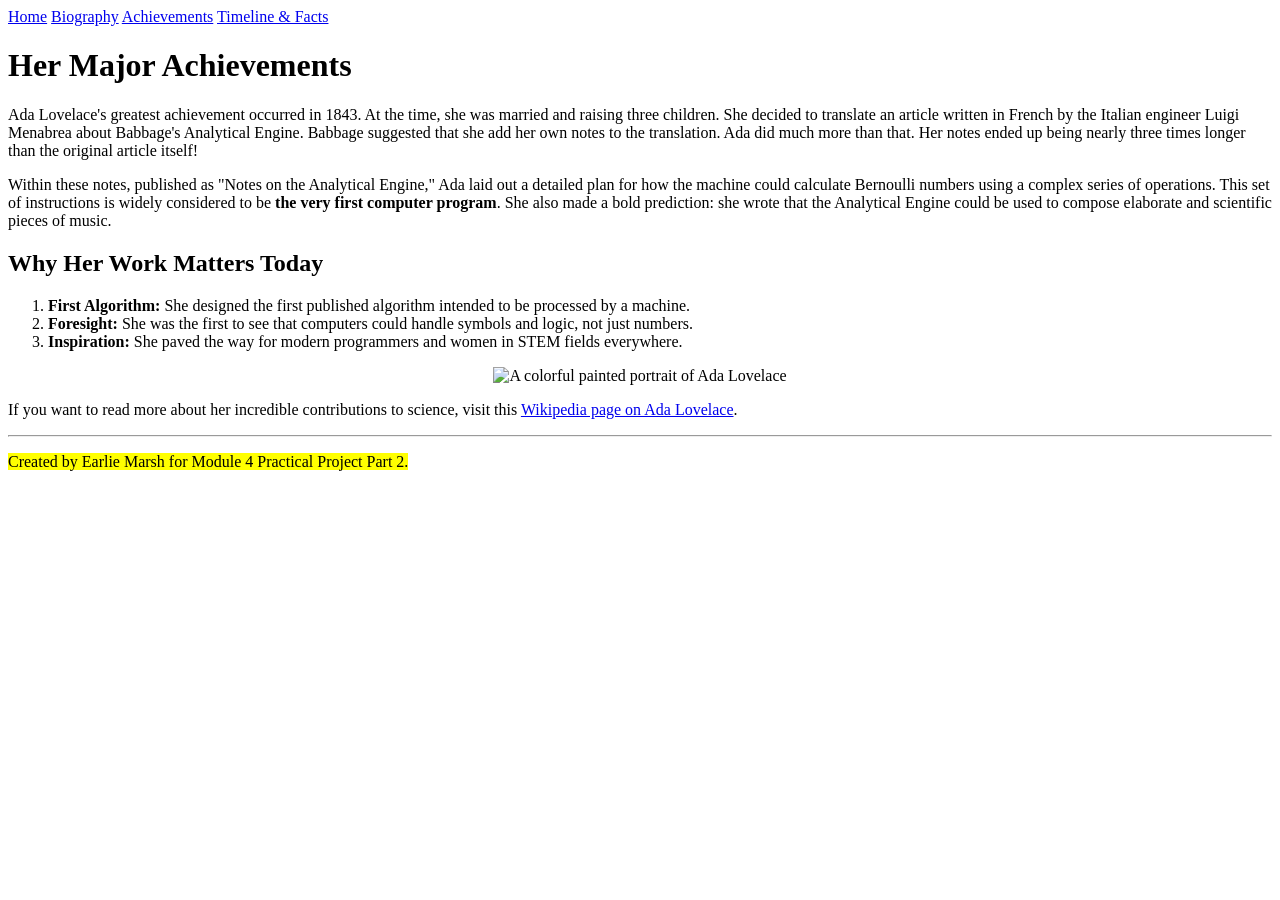
==== achievements.html @ 4577b838 "Fix typo in achievements.html filename" ====
<!DOCTYPE html>
<!-- Declaration: This is an HTML5 document -->
<html lang="en">
<head>
    <title>Ada Lovelace - Achievements</title>
    <meta charset="UTF-8">
    <meta name="referrer" content="no-referrer">
    <!-- Link to External CSS -->
    <link rel="stylesheet" href="style.css">
</head>
<body>

    <!-- Navigation Menu -->
    <div class="navigation">
        <a href="index.html">Home</a>
        <a href="biography.html">Biography</a>
        <a href="achievements.html">Achievements</a>
        <a href="timeline.html">Timeline & Facts</a>
    </div>

    <h1>Her Major Achievements</h1>

    <p>
        Ada Lovelace's greatest achievement occurred in 1843. At the time, she was married and raising three children. She decided to translate an article written in French by the Italian engineer Luigi Menabrea about Babbage's Analytical Engine. Babbage suggested that she add her own notes to the translation. Ada did much more than that. Her notes ended up being nearly three times longer than the original article itself!
    </p>

    <p>
        Within these notes, published as "Notes on the Analytical Engine," Ada laid out a detailed plan for how the machine could calculate Bernoulli numbers using a complex series of operations. This set of instructions is widely considered to be <b>the very first computer program</b>. She also made a bold prediction: she wrote that the Analytical Engine could be used to compose elaborate and scientific pieces of music.
    </p>

    <h2>Why Her Work Matters Today</h2>
    
    <!-- Ordered List -->
    <ol>
        <li><b>First Algorithm:</b> She designed the first published algorithm intended to be processed by a machine.</li>
        <li><b>Foresight:</b> She was the first to see that computers could handle symbols and logic, not just numbers.</li>
        <li><b>Inspiration:</b> She paved the way for modern programmers and women in STEM fields everywhere.</li>
    </ol>

    <div style="text-align: center;">
        <!-- Absolute URL Image (Large size) -->
        <img src="https://upload.wikimedia.org/wikipedia/commons/thumb/1/1f/Ada_Lovelace_Chalon_portrait.jpg/600px-Ada_Lovelace_Chalon_portrait.jpg" alt="A colorful painted portrait of Ada Lovelace" width="400" referrerpolicy="no-referrer">
    </div>

    <p>
        If you want to read more about her incredible contributions to science, visit this 
        <!-- External Link -->
        <a href="https://en.wikipedia.org/wiki/Ada_Lovelace" target="_blank">Wikipedia page on Ada Lovelace</a>.
    </p>

    <footer>
        <hr>
        <p><mark>Created by Earlie Marsh for Module 4 Practical Project Part 2.</mark></p>
    </footer>

</body>
</html>
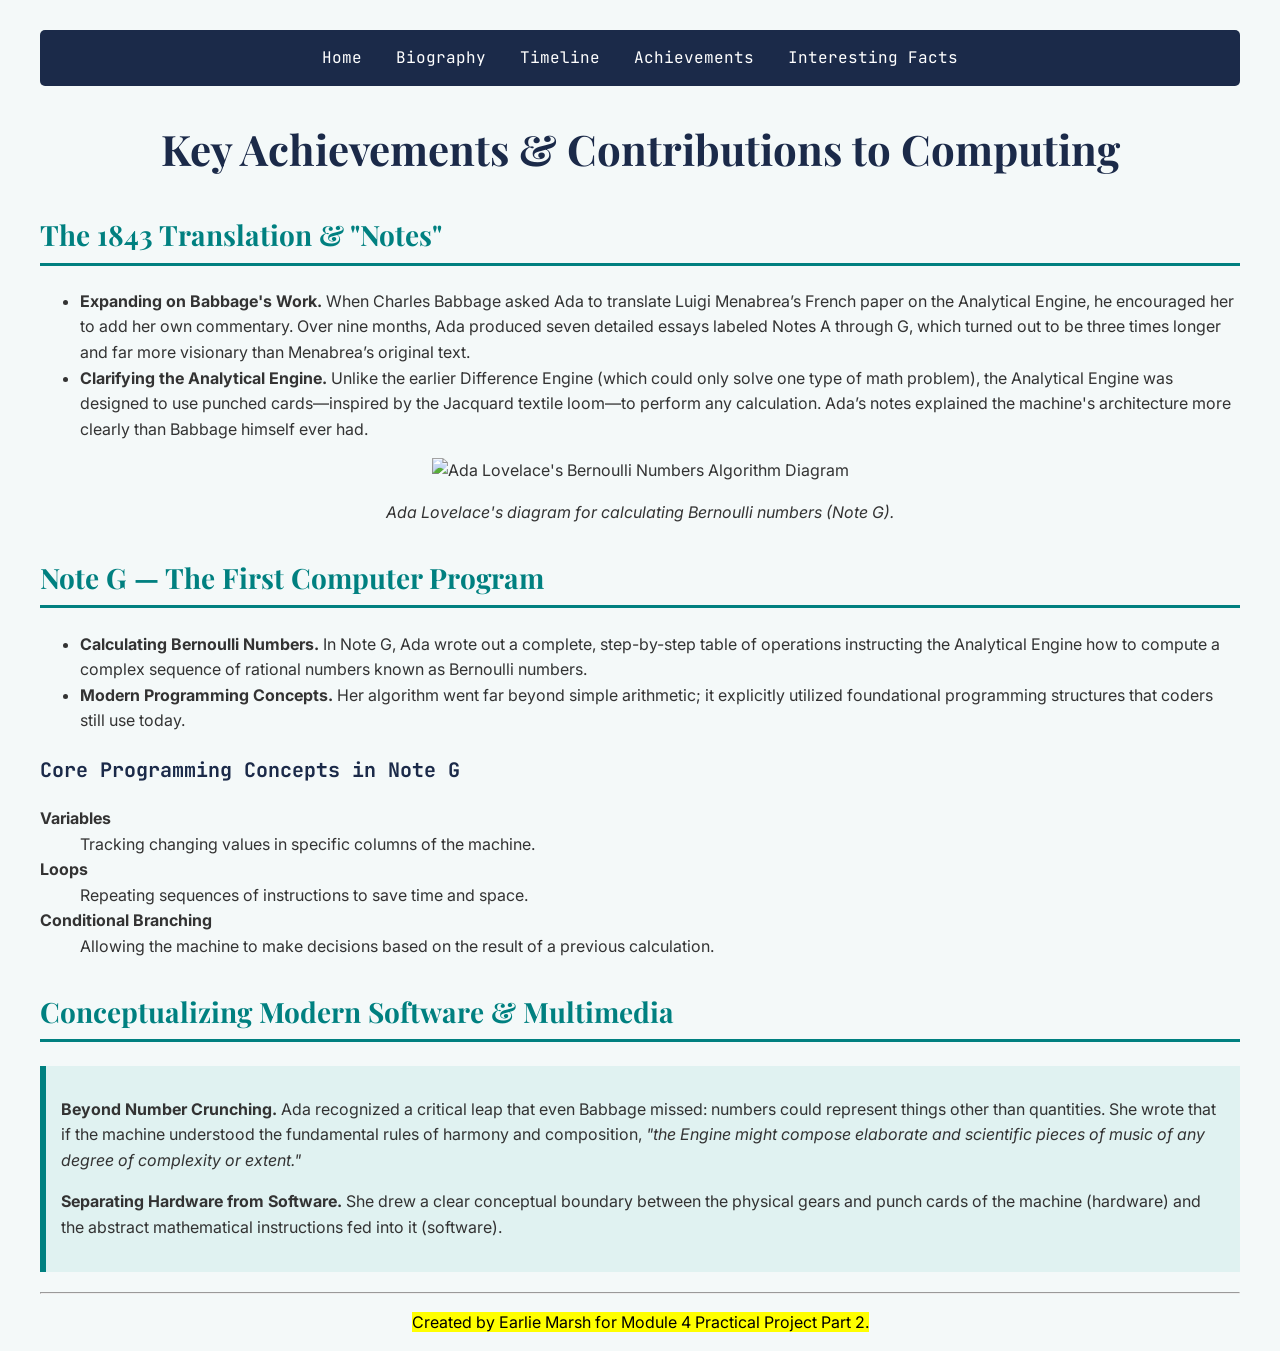
==== commit 3e522a04: "Revise achievements.html with new content and styling Updated the achievements page to include Googl" ====
--- a/achievements.html
+++ b/achievements.html
@@ -1,56 +1,65 @@
 <!DOCTYPE html>
-<!-- Declaration: This is an HTML5 document -->
+<!-- Declaration: HTML5 document -->
 <html lang="en">
 <head>
     <title>Ada Lovelace - Achievements</title>
     <meta charset="UTF-8">
-    <meta name="referrer" content="no-referrer">
-    <!-- Link to External CSS -->
+    <!-- Google Fonts Links -->
+    <link href="https://fonts.googleapis.com/css2?family=Inter:wght@400;700&family=JetBrains+Mono:wght@700&family=Playfair+Display:wght@600;700&display=swap" rel="stylesheet">
     <link rel="stylesheet" href="style.css">
 </head>
 <body>
 
-    <!-- Navigation Menu -->
     <div class="navigation">
         <a href="index.html">Home</a>
         <a href="biography.html">Biography</a>
+        <a href="timeline.html">Timeline</a>
         <a href="achievements.html">Achievements</a>
-        <a href="timeline.html">Timeline & Facts</a>
+        <a href="facts.html">Interesting Facts</a>
     </div>
 
-    <h1>Her Major Achievements</h1>
+    <h1>Key Achievements & Contributions to Computing</h1>
 
-    <p>
-        Ada Lovelace's greatest achievement occurred in 1843. At the time, she was married and raising three children. She decided to translate an article written in French by the Italian engineer Luigi Menabrea about Babbage's Analytical Engine. Babbage suggested that she add her own notes to the translation. Ada did much more than that. Her notes ended up being nearly three times longer than the original article itself!
-    </p>
-
-    <p>
-        Within these notes, published as "Notes on the Analytical Engine," Ada laid out a detailed plan for how the machine could calculate Bernoulli numbers using a complex series of operations. This set of instructions is widely considered to be <b>the very first computer program</b>. She also made a bold prediction: she wrote that the Analytical Engine could be used to compose elaborate and scientific pieces of music.
-    </p>
-
-    <h2>Why Her Work Matters Today</h2>
-    
-    <!-- Ordered List -->
-    <ol>
-        <li><b>First Algorithm:</b> She designed the first published algorithm intended to be processed by a machine.</li>
-        <li><b>Foresight:</b> She was the first to see that computers could handle symbols and logic, not just numbers.</li>
-        <li><b>Inspiration:</b> She paved the way for modern programmers and women in STEM fields everywhere.</li>
-    </ol>
+    <h2>The 1843 Translation & "Notes"</h2>
+    <ul>
+        <li><b>Expanding on Babbage's Work.</b> When Charles Babbage asked Ada to translate Luigi Menabrea’s French paper on the Analytical Engine, he encouraged her to add her own commentary. Over nine months, Ada produced seven detailed essays labeled Notes A through G, which turned out to be three times longer and far more visionary than Menabrea’s original text.</li>
+        <li><b>Clarifying the Analytical Engine.</b> Unlike the earlier Difference Engine (which could only solve one type of math problem), the Analytical Engine was designed to use punched cards—inspired by the Jacquard textile loom—to perform any calculation. Ada’s notes explained the machine's architecture more clearly than Babbage himself ever had.</li>
+    </ul>
 
     <div style="text-align: center;">
-        <!-- Absolute URL Image (Large size) -->
-        <img src="https://upload.wikimedia.org/wikipedia/commons/thumb/1/1f/Ada_Lovelace_Chalon_portrait.jpg/600px-Ada_Lovelace_Chalon_portrait.jpg" alt="A colorful painted portrait of Ada Lovelace" width="400" referrerpolicy="no-referrer">
+        <!-- Absolute URL Image -->
+        <img src="https://upload.wikimedia.org/wikipedia/commons/thumb/c/c3/Ada_Lovelace_Bernoulli_Numbers_Algorithm.jpg/500px-Ada_Lovelace_Bernoulli_Numbers_Algorithm.jpg" alt="Ada Lovelace's Bernoulli Numbers Algorithm Diagram" width="450" referrerpolicy="no-referrer">
+        <p><i>Ada Lovelace's diagram for calculating Bernoulli numbers (Note G).</i></p>
     </div>
 
-    <p>
-        If you want to read more about her incredible contributions to science, visit this 
-        <!-- External Link -->
-        <a href="https://en.wikipedia.org/wiki/Ada_Lovelace" target="_blank">Wikipedia page on Ada Lovelace</a>.
-    </p>
+    <h2>Note G — The First Computer Program</h2>
+    <ul>
+        <li><b>Calculating Bernoulli Numbers.</b> In Note G, Ada wrote out a complete, step-by-step table of operations instructing the Analytical Engine how to compute a complex sequence of rational numbers known as Bernoulli numbers.</li>
+        <li><b>Modern Programming Concepts.</b> Her algorithm went far beyond simple arithmetic; it explicitly utilized foundational programming structures that coders still use today.</li>
+    </ul>
+
+    <!-- Description List -->
+    <h3>Core Programming Concepts in Note G</h3>
+    <dl>
+        <dt><b>Variables</b></dt>
+        <dd>Tracking changing values in specific columns of the machine.</dd>
+        
+        <dt><b>Loops</b></dt>
+        <dd>Repeating sequences of instructions to save time and space.</dd>
+
+        <dt><b>Conditional Branching</b></dt>
+        <dd>Allowing the machine to make decisions based on the result of a previous calculation.</dd>
+    </dl>
+
+    <h2>Conceptualizing Modern Software & Multimedia</h2>
+    <div class="highlight-box">
+        <p><b>Beyond Number Crunching.</b> Ada recognized a critical leap that even Babbage missed: numbers could represent things other than quantities. She wrote that if the machine understood the fundamental rules of harmony and composition, <i>"the Engine might compose elaborate and scientific pieces of music of any degree of complexity or extent."</i></p>
+        <p><b>Separating Hardware from Software.</b> She drew a clear conceptual boundary between the physical gears and punch cards of the machine (hardware) and the abstract mathematical instructions fed into it (software).</p>
+    </div>
 
     <footer>
         <hr>
-        <p><mark>Created by Earlie Marsh for Module 4 Practical Project Part 2.</mark></p>
+        <p style="text-align: center; color: #666666;"><mark>Created by Earlie Marsh for Module 4 Practical Project Part 2.</mark></p>
     </footer>
 
 </body>
--- a/style.css
+++ b/style.css
@@ -0,0 +1,88 @@
+/* =========================================
+   Global Website Styles
+   ========================================= */
+
+/* Styling the whole body of the page */
+body {
+    background-color: #f4f9f9; /* Background Color */
+    font-family: 'Inter', Arial, sans-serif; /* Body Font */
+    color: #333333; /* Text Color #1 */
+    margin-top: 30px;
+    margin-left: 40px;
+    margin-right: 40px;
+    line-height: 1.6; /* Makes paragraphs easy to read */
+}
+
+/* Styling the main headings (Playfair Display) */
+h1 {
+    font-family: 'Playfair Display', Georgia, serif; /* Font Family #1 */
+    color: #1b2a49; /* Text Color #2 */
+    font-size: 42px; /* Font Size #1 */
+    text-align: center; /* Text Alignment */
+    margin-bottom: 10px;
+}
+
+/* Styling smaller headings (Playfair Display) */
+h2 {
+    font-family: 'Playfair Display', Georgia, serif;
+    color: #008080; /* Text Color #3 */
+    font-size: 28px; /* Font Size #2 */
+    border-bottom: 3px solid #008080; /* Border Application */
+    margin-top: 30px;
+    padding-bottom: 5px;
+}
+
+/* Styling subheadings and timeline dates (JetBrains Mono) */
+h3, h4 {
+    font-family: 'JetBrains Mono', "Courier New", monospace; /* Font Family #2 */
+    color: #1b2a49;
+    font-size: 20px;
+}
+
+/* Navigation Menu Styling */
+.navigation {
+    text-align: center;
+    background-color: #1b2a49;
+    padding: 15px;
+    margin-bottom: 30px;
+    border-radius: 5px; /* Adds slightly rounded corners */
+}
+
+.navigation a {
+    color: white;
+    text-decoration: none;
+    font-family: 'JetBrains Mono', monospace;
+    font-size: 16px;
+    margin-left: 15px;
+    margin-right: 15px;
+}
+
+/* Styling the table with simple borders */
+table {
+    border: 1px solid black;
+    border-collapse: collapse;
+    width: 100%;
+    margin-bottom: 30px;
+}
+
+th, td {
+    border: 1px solid black;
+    padding: 10px;
+    text-align: left;
+}
+
+caption {
+    font-family: 'Playfair Display', serif;
+    font-size: 20px;
+    font-weight: bold;
+    color: #1b2a49;
+    margin-bottom: 10px;
+}
+
+/* A simple class for highlighting text boxes */
+.highlight-box {
+    background-color: #e0f2f1;
+    padding: 15px;
+    border-left: 6px solid #008080;
+    margin-bottom: 20px;
+}
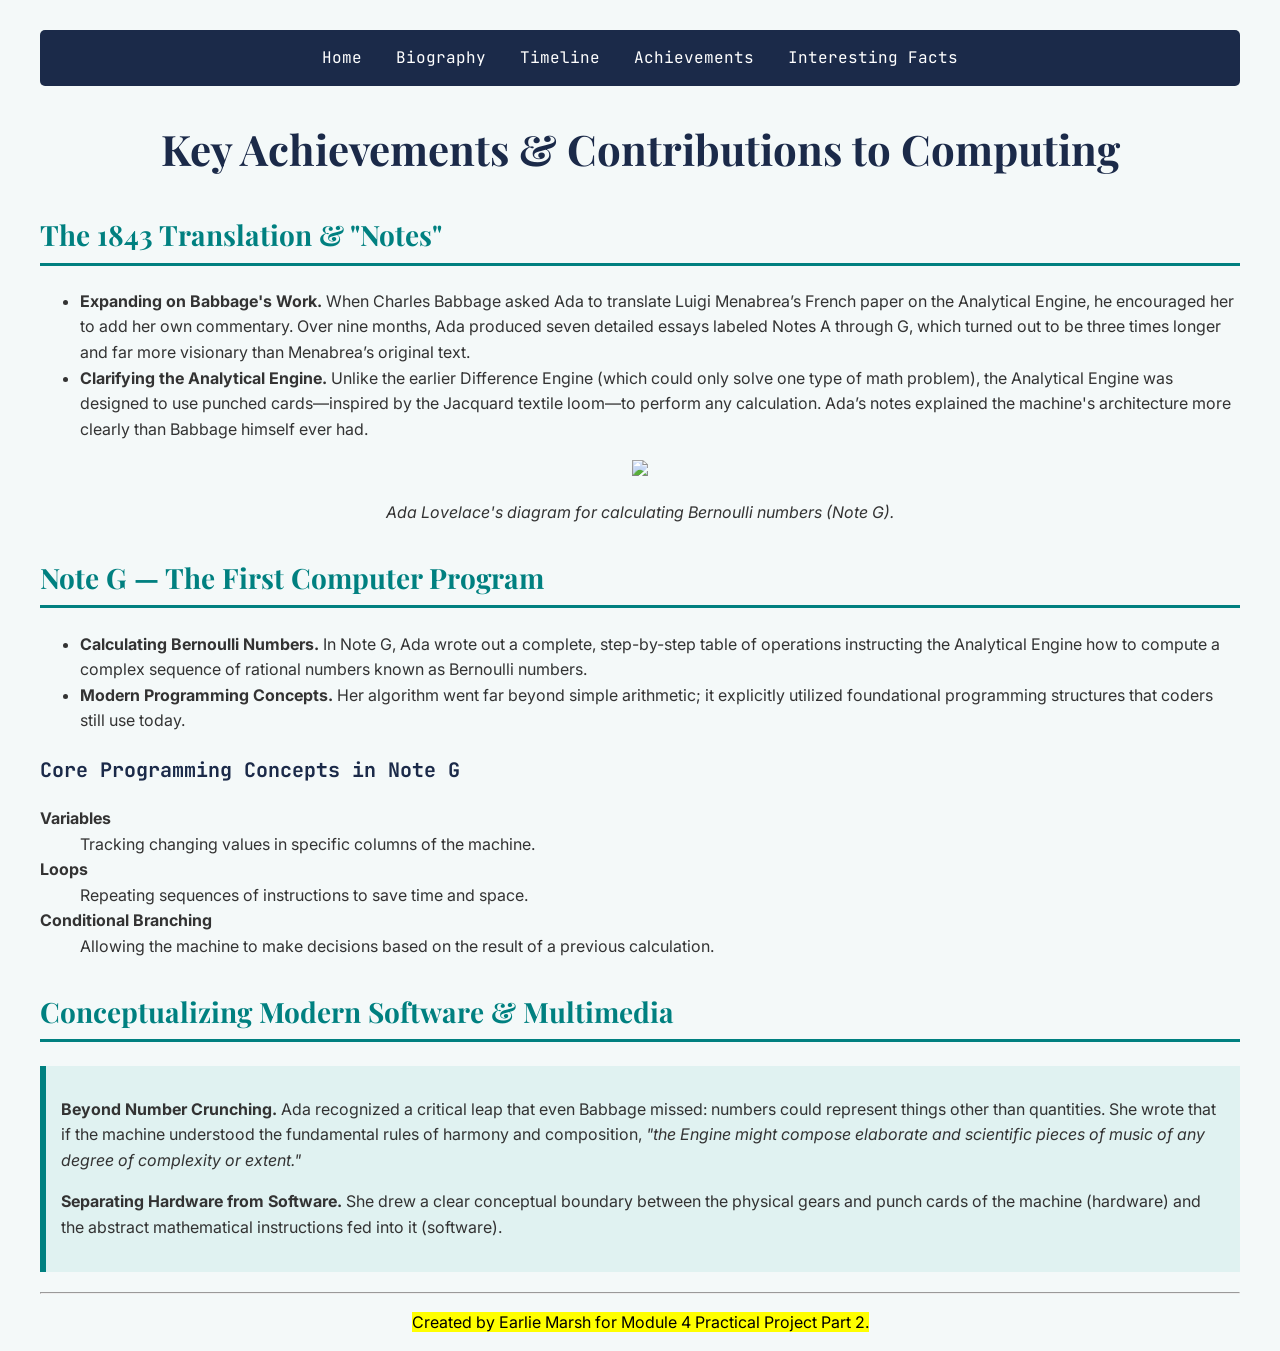
==== commit 2b95bd9a: "Fix HTML encoding issues in achievements.html" ====
--- a/achievements.html
+++ b/achievements.html
@@ -28,7 +28,7 @@
 
     <div style="text-align: center;">
         <!-- Absolute URL Image -->
-        <img src="https://upload.wikimedia.org/wikipedia/commons/thumb/c/c3/Ada_Lovelace_Bernoulli_Numbers_Algorithm.jpg/500px-Ada_Lovelace_Bernoulli_Numbers_Algorithm.jpg" alt="Ada Lovelace's Bernoulli Numbers Algorithm Diagram" width="450" referrerpolicy="no-referrer">
+        <img src="https://upload.wikimedia.org/wikipedia/commons/c/cf/Diagram_for_the_computation_of_Bernoulli_numbers.jpg?utm_source=commons.wikimedia.org&utm_campaign=index&utm_content=original" width="450" referrerpolicy="no-referrer">
         <p><i>Ada Lovelace's diagram for calculating Bernoulli numbers (Note G).</i></p>
     </div>
 
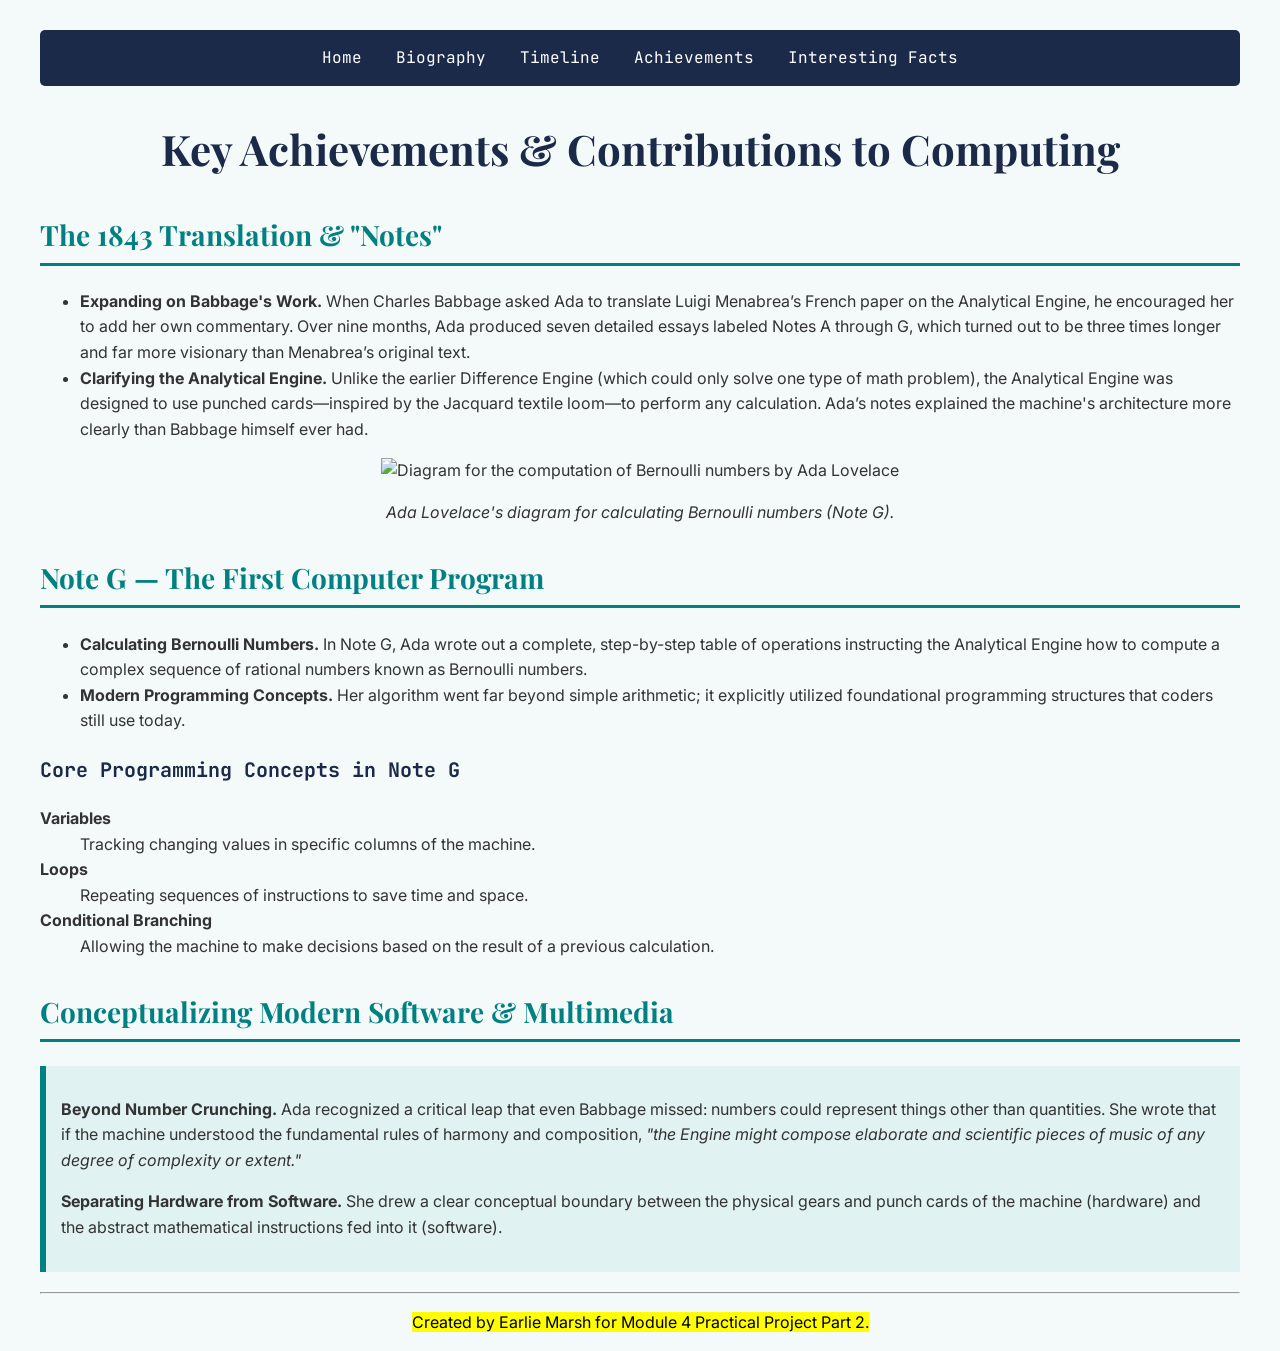
==== commit 81418505: "Update achievements.html" ====
--- a/achievements.html
+++ b/achievements.html
@@ -27,8 +27,8 @@
     </ul>
 
     <div style="text-align: center;">
-        <!-- Absolute URL Image -->
-        <img src="https://upload.wikimedia.org/wikipedia/commons/c/cf/Diagram_for_the_computation_of_Bernoulli_numbers.jpg?utm_source=commons.wikimedia.org&utm_campaign=index&utm_content=original" width="450" referrerpolicy="no-referrer">
+        <!-- Absolute URL Image  -->
+        <img src="https://upload.wikimedia.org/wikipedia/commons/c/cf/Diagram_for_the_computation_of_Bernoulli_numbers.jpg" alt="Diagram for the computation of Bernoulli numbers by Ada Lovelace" width="450" referrerpolicy="no-referrer">
         <p><i>Ada Lovelace's diagram for calculating Bernoulli numbers (Note G).</i></p>
     </div>
 
--- a/style.css
+++ b/style.css
@@ -1,6 +1,3 @@
-/* =========================================
-   Global Website Styles
-   ========================================= */
 
 /* Styling the whole body of the page */
 body {
@@ -10,10 +7,10 @@
     margin-top: 30px;
     margin-left: 40px;
     margin-right: 40px;
-    line-height: 1.6; /* Makes paragraphs easy to read */
+    line-height: 1.6; 
 }
 
-/* Styling the main headings (Playfair Display) */
+/* Styling the main headings  */
 h1 {
     font-family: 'Playfair Display', Georgia, serif; /* Font Family #1 */
     color: #1b2a49; /* Text Color #2 */
@@ -22,7 +19,7 @@
     margin-bottom: 10px;
 }
 
-/* Styling smaller headings (Playfair Display) */
+/* Styling smaller headings */
 h2 {
     font-family: 'Playfair Display', Georgia, serif;
     color: #008080; /* Text Color #3 */
@@ -32,7 +29,7 @@
     padding-bottom: 5px;
 }
 
-/* Styling subheadings and timeline dates (JetBrains Mono) */
+/* Styling subheadings and timeline dates */
 h3, h4 {
     font-family: 'JetBrains Mono', "Courier New", monospace; /* Font Family #2 */
     color: #1b2a49;
@@ -45,7 +42,7 @@
     background-color: #1b2a49;
     padding: 15px;
     margin-bottom: 30px;
-    border-radius: 5px; /* Adds slightly rounded corners */
+    border-radius: 5px; /* Adds rounded corners */
 }
 
 .navigation a {
@@ -57,7 +54,7 @@
     margin-right: 15px;
 }
 
-/* Styling the table with simple borders */
+/* Styling the table */
 table {
     border: 1px solid black;
     border-collapse: collapse;
@@ -79,10 +76,10 @@
     margin-bottom: 10px;
 }
 
-/* A simple class for highlighting text boxes */
+/* class for highlighting text boxes */
 .highlight-box {
     background-color: #e0f2f1;
     padding: 15px;
     border-left: 6px solid #008080;
     margin-bottom: 20px;
-}+}
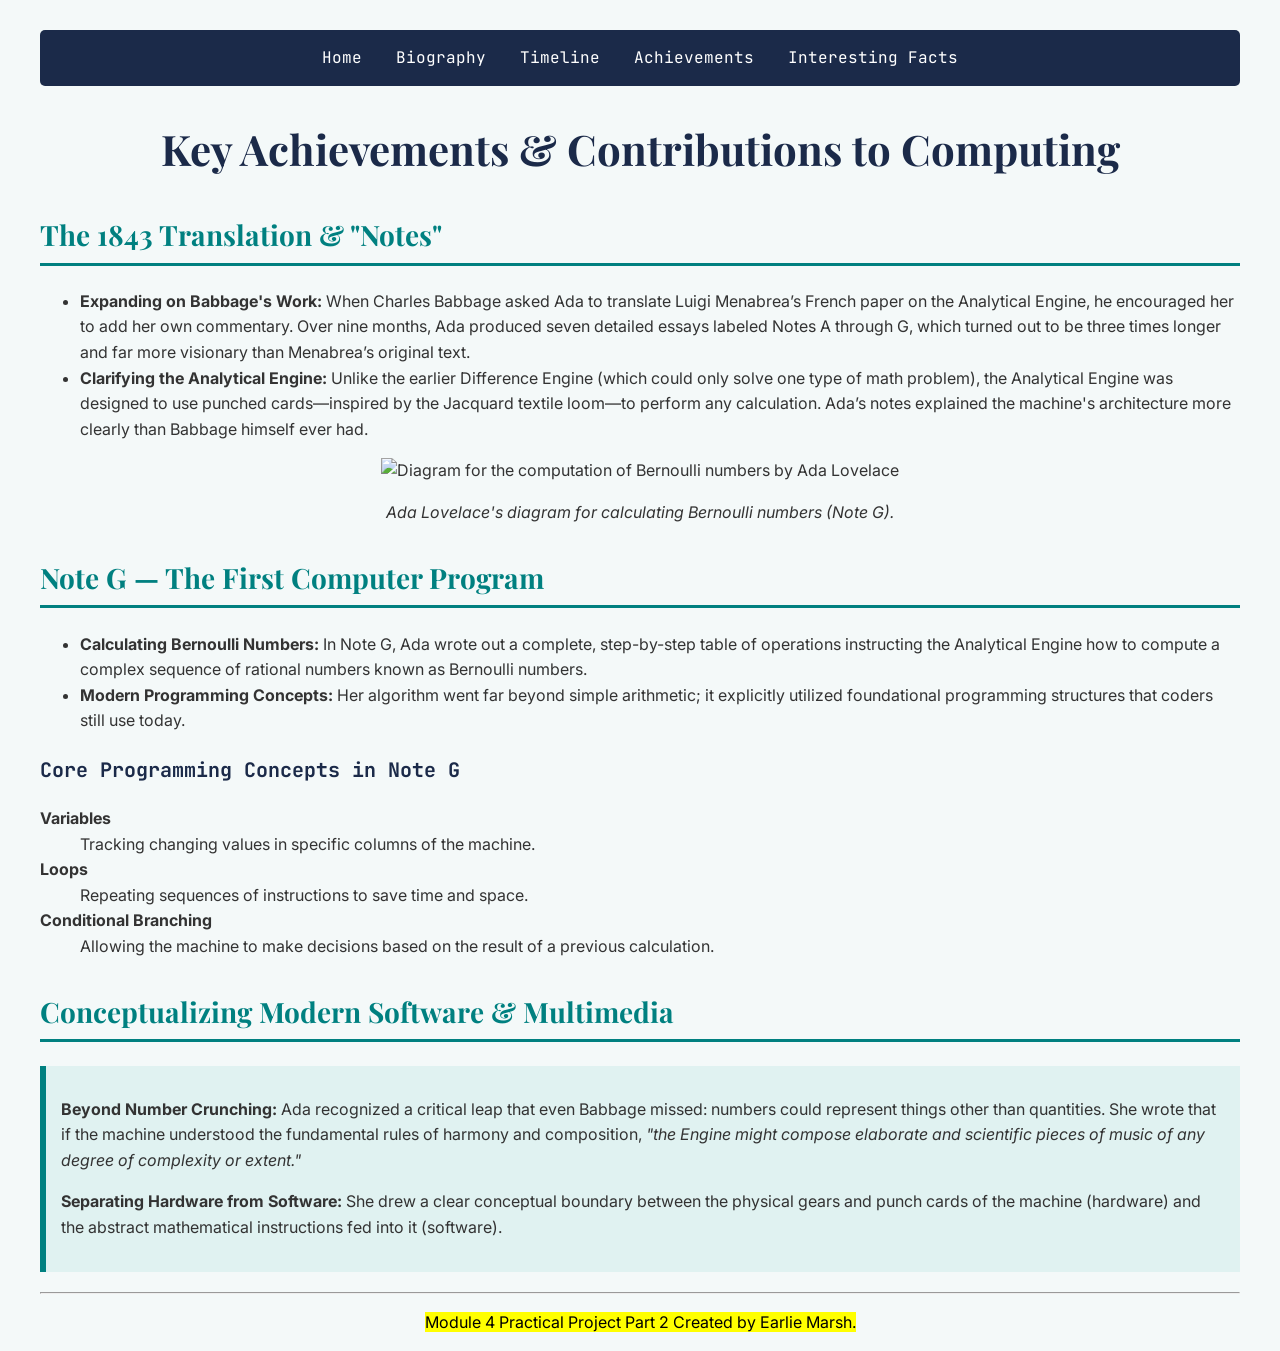
==== commit 294c0a8b: "Fix HTML formatting and update footer text" ====
--- a/achievements.html
+++ b/achievements.html
@@ -22,8 +22,8 @@
 
     <h2>The 1843 Translation & "Notes"</h2>
     <ul>
-        <li><b>Expanding on Babbage's Work.</b> When Charles Babbage asked Ada to translate Luigi Menabrea’s French paper on the Analytical Engine, he encouraged her to add her own commentary. Over nine months, Ada produced seven detailed essays labeled Notes A through G, which turned out to be three times longer and far more visionary than Menabrea’s original text.</li>
-        <li><b>Clarifying the Analytical Engine.</b> Unlike the earlier Difference Engine (which could only solve one type of math problem), the Analytical Engine was designed to use punched cards—inspired by the Jacquard textile loom—to perform any calculation. Ada’s notes explained the machine's architecture more clearly than Babbage himself ever had.</li>
+        <li><b>Expanding on Babbage's Work:</b> When Charles Babbage asked Ada to translate Luigi Menabrea’s French paper on the Analytical Engine, he encouraged her to add her own commentary. Over nine months, Ada produced seven detailed essays labeled Notes A through G, which turned out to be three times longer and far more visionary than Menabrea’s original text.</li>
+        <li><b>Clarifying the Analytical Engine:</b> Unlike the earlier Difference Engine (which could only solve one type of math problem), the Analytical Engine was designed to use punched cards—inspired by the Jacquard textile loom—to perform any calculation. Ada’s notes explained the machine's architecture more clearly than Babbage himself ever had.</li>
     </ul>
 
     <div style="text-align: center;">
@@ -34,8 +34,8 @@
 
     <h2>Note G — The First Computer Program</h2>
     <ul>
-        <li><b>Calculating Bernoulli Numbers.</b> In Note G, Ada wrote out a complete, step-by-step table of operations instructing the Analytical Engine how to compute a complex sequence of rational numbers known as Bernoulli numbers.</li>
-        <li><b>Modern Programming Concepts.</b> Her algorithm went far beyond simple arithmetic; it explicitly utilized foundational programming structures that coders still use today.</li>
+        <li><b>Calculating Bernoulli Numbers:</b> In Note G, Ada wrote out a complete, step-by-step table of operations instructing the Analytical Engine how to compute a complex sequence of rational numbers known as Bernoulli numbers.</li>
+        <li><b>Modern Programming Concepts:</b> Her algorithm went far beyond simple arithmetic; it explicitly utilized foundational programming structures that coders still use today.</li>
     </ul>
 
     <!-- Description List -->
@@ -53,13 +53,13 @@
 
     <h2>Conceptualizing Modern Software & Multimedia</h2>
     <div class="highlight-box">
-        <p><b>Beyond Number Crunching.</b> Ada recognized a critical leap that even Babbage missed: numbers could represent things other than quantities. She wrote that if the machine understood the fundamental rules of harmony and composition, <i>"the Engine might compose elaborate and scientific pieces of music of any degree of complexity or extent."</i></p>
-        <p><b>Separating Hardware from Software.</b> She drew a clear conceptual boundary between the physical gears and punch cards of the machine (hardware) and the abstract mathematical instructions fed into it (software).</p>
+        <p><b>Beyond Number Crunching:</b> Ada recognized a critical leap that even Babbage missed: numbers could represent things other than quantities. She wrote that if the machine understood the fundamental rules of harmony and composition, <i>"the Engine might compose elaborate and scientific pieces of music of any degree of complexity or extent."</i></p>
+        <p><b>Separating Hardware from Software:</b> She drew a clear conceptual boundary between the physical gears and punch cards of the machine (hardware) and the abstract mathematical instructions fed into it (software).</p>
     </div>
 
     <footer>
         <hr>
-        <p style="text-align: center; color: #666666;"><mark>Created by Earlie Marsh for Module 4 Practical Project Part 2.</mark></p>
+        <p style="text-align: center; color: #666666;"><mark>Module 4 Practical Project Part 2 Created by Earlie Marsh.</mark></p>
     </footer>
 
 </body>
